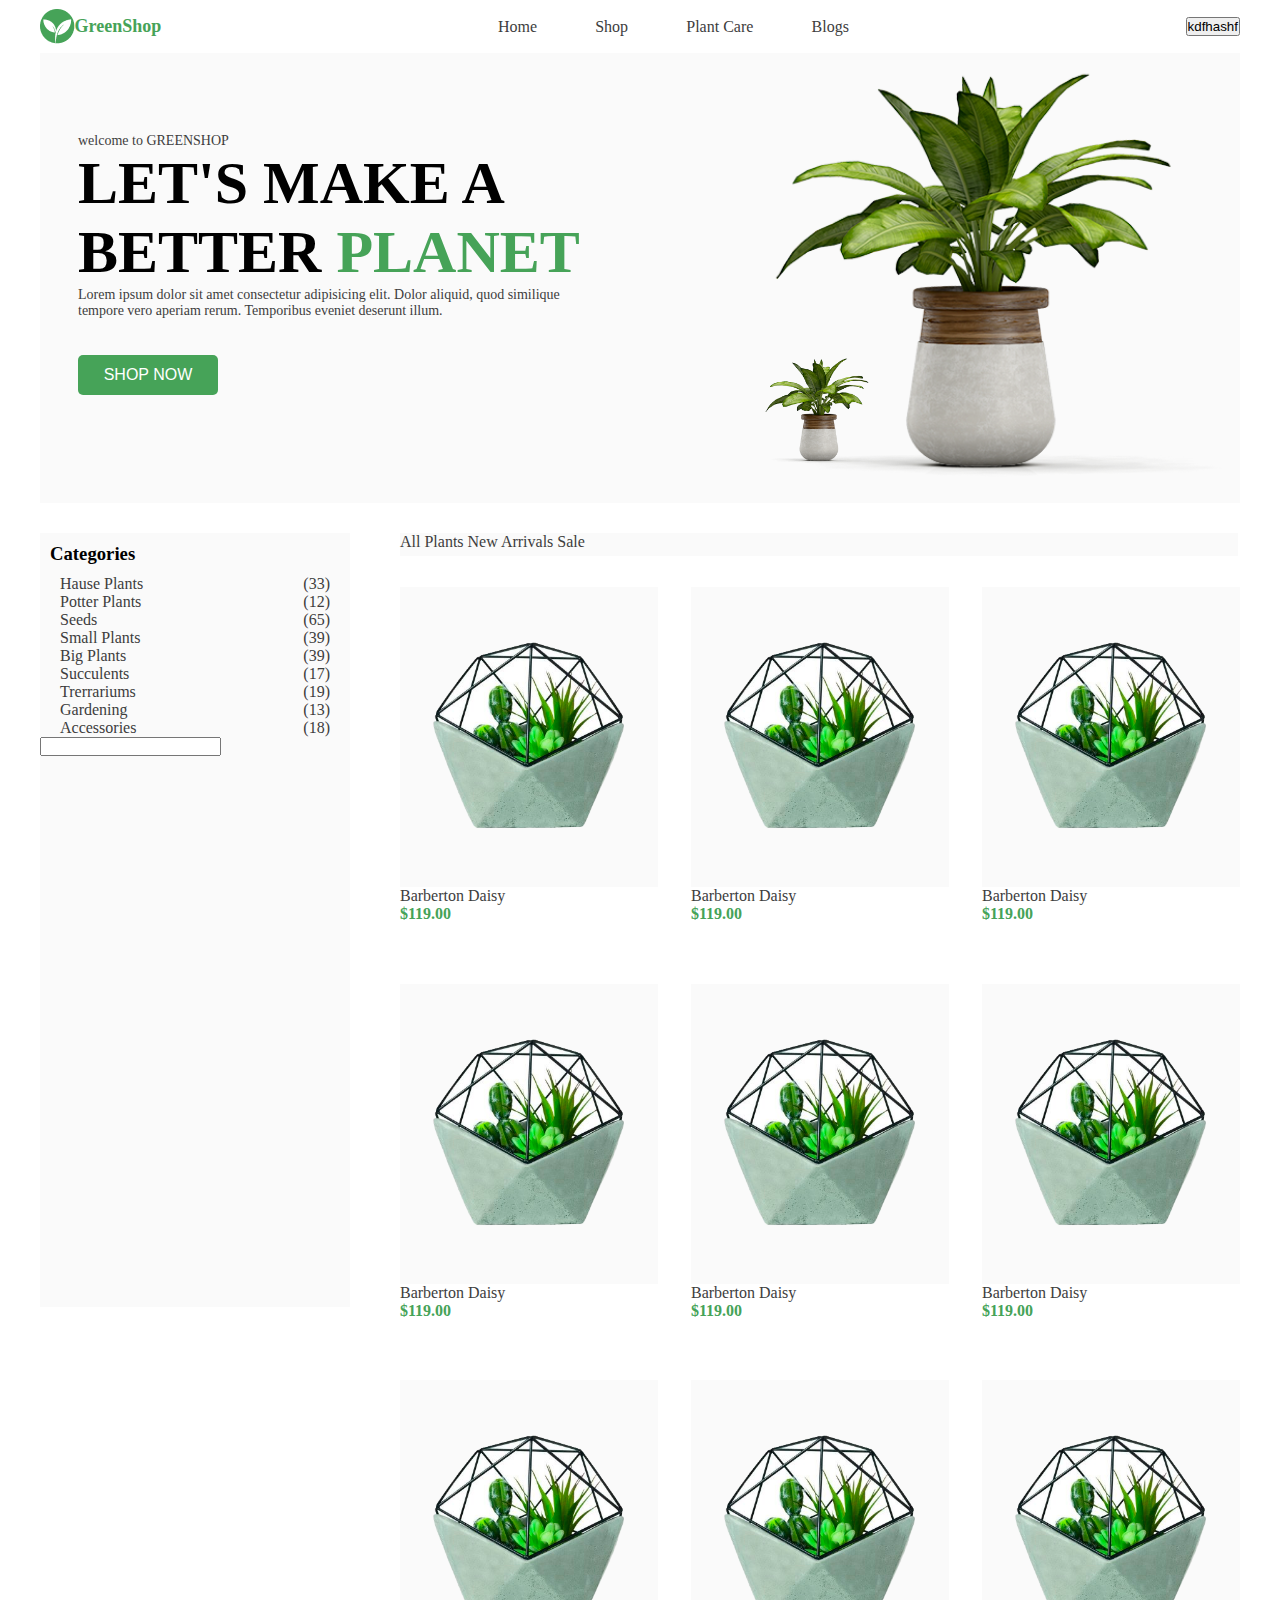
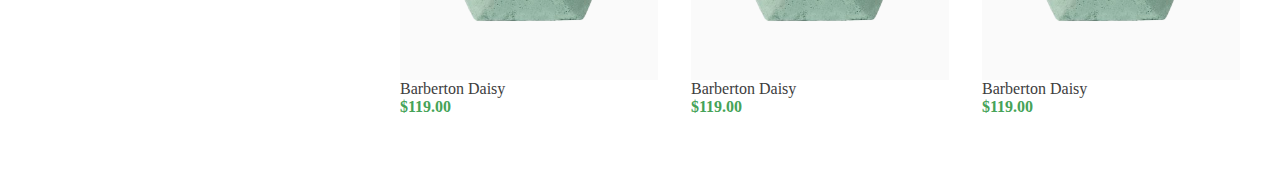
==== index.html @ c5e6c554 "cards" ====
<!DOCTYPE html>
<html lang="en">
  <head>
    <meta charset="UTF-8">
    <meta name="viewport" content="width=device-width, initial-scale=1.0">
    <link rel="stylesheet" href="../assets/scss/main.css">
    <title>Document</title>
  </head>
  <body> 
    <div class="box"> 
      <div class="headers"> 
        <div class="logo"> <img src="../assets/img/Vector.png" alt="rasm">
          <p> <strong>GreenShop</strong></p>
        </div>
        <div class="navbar"> 
          <ul> 
            <li> <a href="#">Home </a></li>
            <li> <a href="#">Shop </a></li>
            <li> <a href="#">Plant Care </a></li>
            <li> <a href="#">Blogs </a></li>
          </ul>
        </div>
        <div class="search"> 
          <button>kdfhashf</button>
        </div>
      </div>
      <div class="sliders"> 
        <div class="sliderBox"> 
          <div class="sboxLeft"> 
            <p>welcome to GREENSHOP </p>
            <h1> <strong> LET'S MAKE A BETTER <span>PLANET</span></strong></h1>
            <p>Lorem ipsum dolor sit amet consectetur adipisicing elit. Dolor aliquid, quod similique tempore vero aperiam rerum. Temporibus eveniet deserunt illum.</p><br><br>
            <button>SHOP NOW </button>
          </div>
          <div class="sboxRight"> <img class="img1" src="../assets/img/gul1.png" alt="gul bor"><img class="img2" src="../assets/img/gul1.png" alt="gul bor"></div>
        </div>
        <div class="dotBox"></div>
      </div>
      <div id="plants"> 
        <div class="plant-left"> 
          <div class="planLeftTop"> 
            <h3> <strong>Categories </strong></h3>
            <ul> 
              <li> <span>Hause Plants </span><span class="number"> (33)</span></li>
              <li> <span>Potter Plants </span><span class="nubers"> (12)</span></li>
              <li> <span>Seeds </span><span class="number">(65)</span></li>
              <li> <span>Small Plants </span><span class="number">(39)</span></li>
              <li> <span>Big Plants </span><span class="number">(39)</span></li>
              <li> <span>Succulents </span><span class="number">(17)</span></li>
              <li> <span>Trerrariums</span><span class="number">(19)</span></li>
              <li> <span>Gardening </span><span class="number">(13)</span></li>
              <li> <span>Accessories </span><span class="number">(18)</span></li>
            </ul>
            <div class="priceRange"> 
              <input type="rang">
            </div>
          </div>
        </div>
        <div class="plant-right">
          <div class="right-top">
            <ul>
              <li> <a href="#">All Plants </a></li>
              <li> <a href="#">New Arrivals</a></li>
              <li> <a href="#">Sale</a></li>
            </ul>
          </div>
          <div class="right-bottom"> <span> 
              <div class="bc-img"> <img src="../assets/img/g2.png" alt="gul"></div>
              <p>Barberton Daisy </p>
              <p class="price-plant"><strong>$119.00</strong></p></span><span> 
              <div class="bc-img"> <img src="../assets/img/g2.png" alt="gul"></div>
              <p>Barberton Daisy </p>
              <p class="price-plant"><strong>$119.00</strong></p></span><span> 
              <div class="bc-img"> <img src="../assets/img/g2.png" alt="gul"></div>
              <p>Barberton Daisy </p>
              <p class="price-plant"><strong>$119.00</strong></p></span><span> 
              <div class="bc-img"> <img src="../assets/img/g2.png" alt="gul"></div>
              <p>Barberton Daisy </p>
              <p class="price-plant"><strong>$119.00</strong></p></span><span> 
              <div class="bc-img"> <img src="../assets/img/g2.png" alt="gul"></div>
              <p>Barberton Daisy </p>
              <p class="price-plant"><strong>$119.00</strong></p></span><span> 
              <div class="bc-img"> <img src="../assets/img/g2.png" alt="gul"></div>
              <p>Barberton Daisy </p>
              <p class="price-plant"><strong>$119.00</strong></p></span><span> 
              <div class="bc-img"> <img src="../assets/img/g2.png" alt="gul"></div>
              <p>Barberton Daisy </p>
              <p class="price-plant"><strong>$119.00</strong></p></span><span> 
              <div class="bc-img"> <img src="../assets/img/g2.png" alt="gul"></div>
              <p>Barberton Daisy </p>
              <p class="price-plant"><strong>$119.00</strong></p></span><span> 
              <div class="bc-img"> <img src="../assets/img/g2.png" alt="gul"></div>
              <p>Barberton Daisy </p>
              <p class="price-plant"><strong>$119.00</strong></p></span></div>
        </div>
      </div>
    </div>
  </body>
</html>
---- assets/scss/main.css ----
* {
  margin: 0;
  padding: 0;
  box-sizing: border-box;
}

.box {
  display: flex;
  flex-direction: column;
  align-items: center;
}

.headers {
  display: flex;
  flex-direction: row;
  justify-content: space-between;
  align-items: center;
  width: 1200px;
  height: 53px;
}
.headers .logo {
  display: flex;
  flex-direction: row;
  font-size: 18px;
  align-items: center;
  color: #46A358;
}
.headers .logo img {
  width: 34.5px;
  height: 34.5px;
}
.headers .navbar {
  display: flex;
  width: 351px;
  justify-content: space-between;
}
.headers .navbar ul {
  display: flex;
  width: 351px;
  justify-content: space-between;
}
.headers .navbar ul li {
  list-style: none;
  display: inline;
  font-size: 16px;
}
.headers .navbar ul li a {
  text-decoration: none;
  color: #3D3D3D;
}

.sliders {
  width: 1200px;
  height: 450px;
  background-color: rgba(245, 245, 245, 0.5);
}
.sliders .sliderBox {
  display: flex;
  flex-direction: row;
}
.sliders .sliderBox .sboxLeft {
  width: 530px;
  height: 450px;
  margin-left: 38px;
  margin-top: 80px;
}
.sliders .sliderBox .sboxLeft h1 {
  font-size: 60px;
}
.sliders .sliderBox .sboxLeft h1 span {
  color: #46A358;
}
.sliders .sliderBox .sboxLeft p {
  font-size: 14px;
  color: #3D3D3D;
}
.sliders .sliderBox .sboxLeft button {
  width: 140px;
  height: 40px;
  background-color: #46A358;
  color: #fff;
  font-size: 16px;
  padding: auto;
  border: none;
  border-radius: 5px;
}
.sliders .sliderBox .sboxRight {
  display: flex;
  flex-direction: row;
  position: relative;
}
.sliders .sliderBox .sboxRight .img1 {
  width: 135px;
  height: 135px;
  position: absolute;
  bottom: 110px;
  left: 145px;
}
.sliders .sliderBox .sboxRight .img2 {
  width: 518px;
  height: 518px;
  position: absolute;
  bottom: 70px;
  left: 120px;
}

#plants {
  width: 1200px;
  height: 1244px;
  display: flex;
  flex-direction: row;
  justify-content: space-between;
  margin-top: 30px;
}
#plants .plant-left {
  width: 310px;
  height: 774px;
  background-color: rgba(245, 245, 245, 0.5);
}
#plants .plant-left h3 {
  margin: 10px;
}
#plants .plant-left li {
  list-style: none;
  display: flex;
  justify-content: space-between;
  width: 270px;
  margin: 0 auto;
  color: #3D3D3D;
}
#plants .plant-right {
  width: 840px;
  height: 1244px;
  display: flex;
  flex-direction: column;
  justify-content: space-between;
}
#plants .plant-right .right-top {
  display: flex;
  flex-direction: row;
  width: 838px;
  height: 23px;
  background-color: rgba(245, 245, 245, 0.5);
}
#plants .plant-right .right-top ul li {
  list-style: none;
  display: inline;
}
#plants .plant-right .right-top ul li a {
  text-decoration: none;
  color: #3D3D3D;
}
#plants .plant-right .right-bottom {
  width: 840px;
  height: 1190px;
  display: flex;
  flex-direction: row;
  flex-wrap: wrap;
  justify-content: space-between;
}
#plants .plant-right .right-bottom span .bc-img {
  width: 258px;
  height: 300px;
  display: flex;
  align-items: center;
  justify-content: center;
  background-color: rgba(245, 245, 245, 0.5);
}
#plants .plant-right .right-bottom span .bc-img img {
  width: 250px;
  height: 250px;
}
#plants .plant-right .right-bottom span p {
  color: #3D3D3D;
}
#plants .plant-right .right-bottom span .price-plant {
  color: #46A358;
}/*# sourceMappingURL=main.css.map */
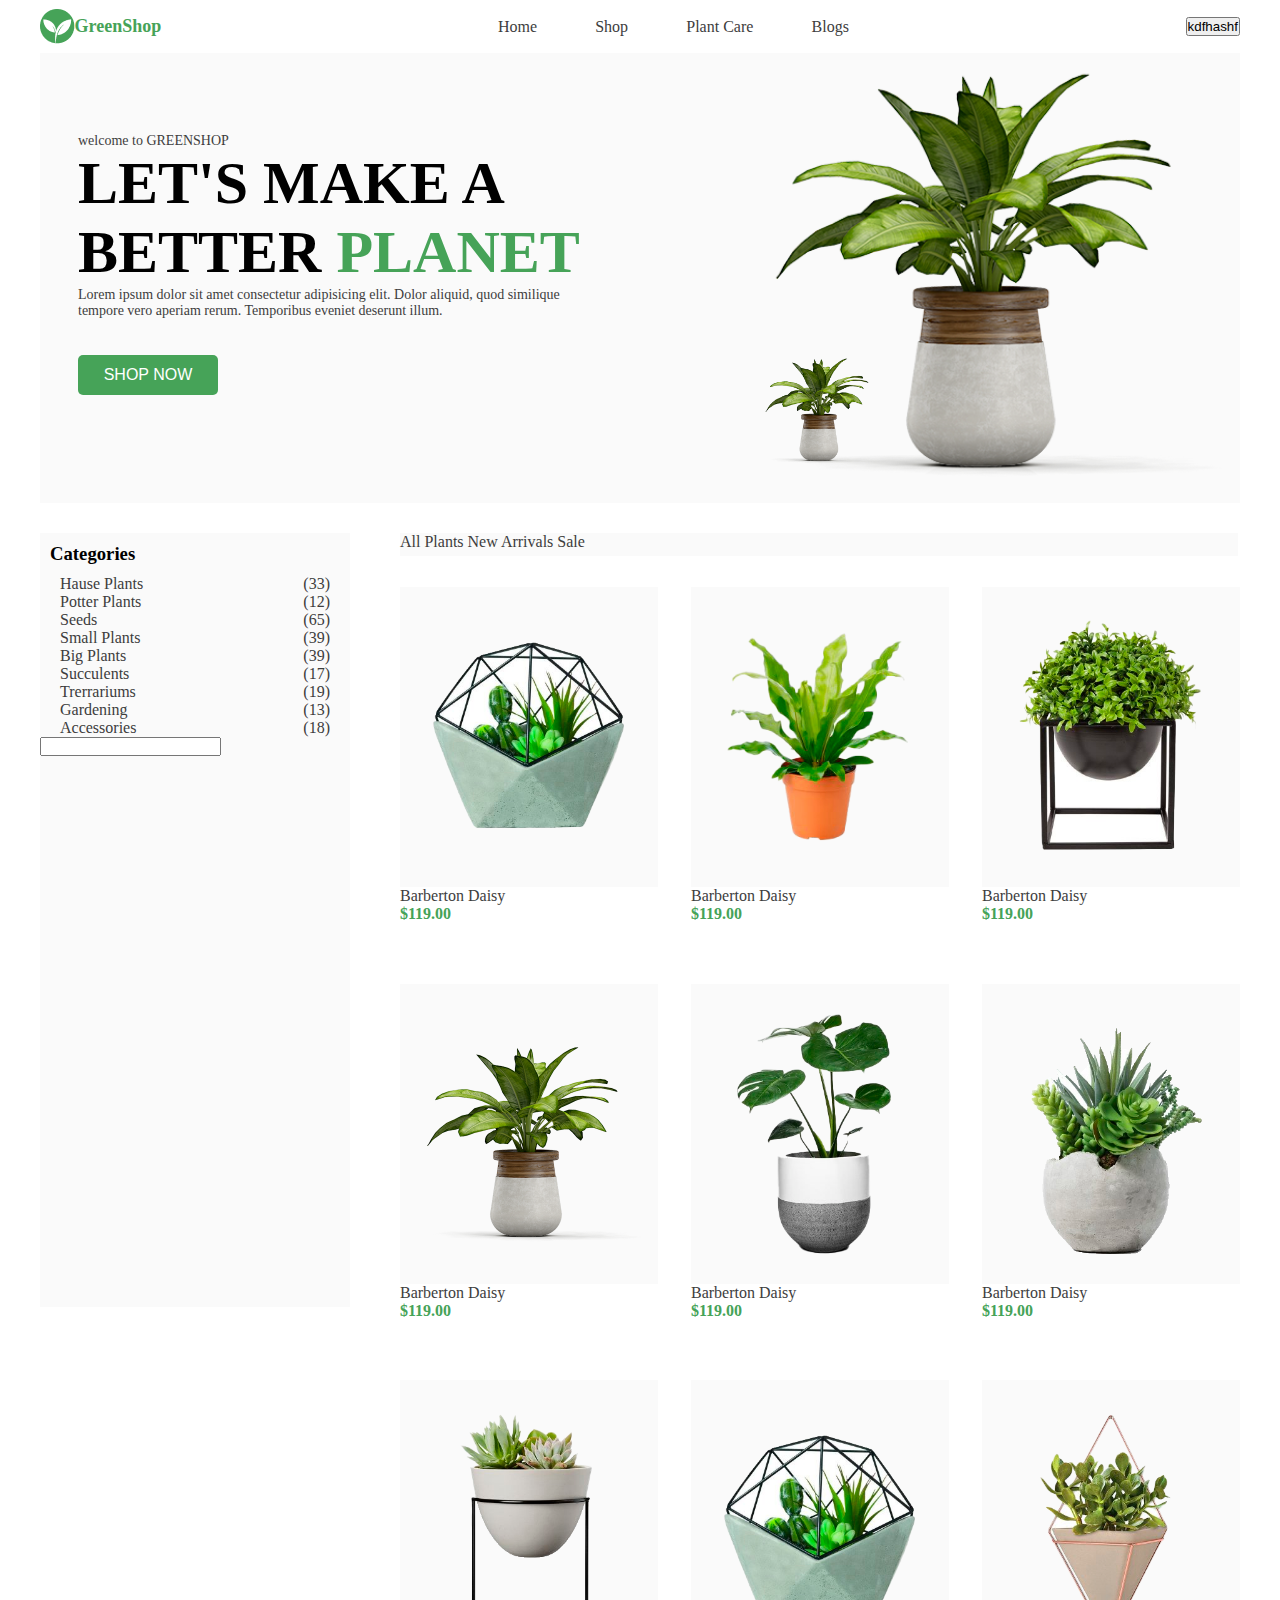
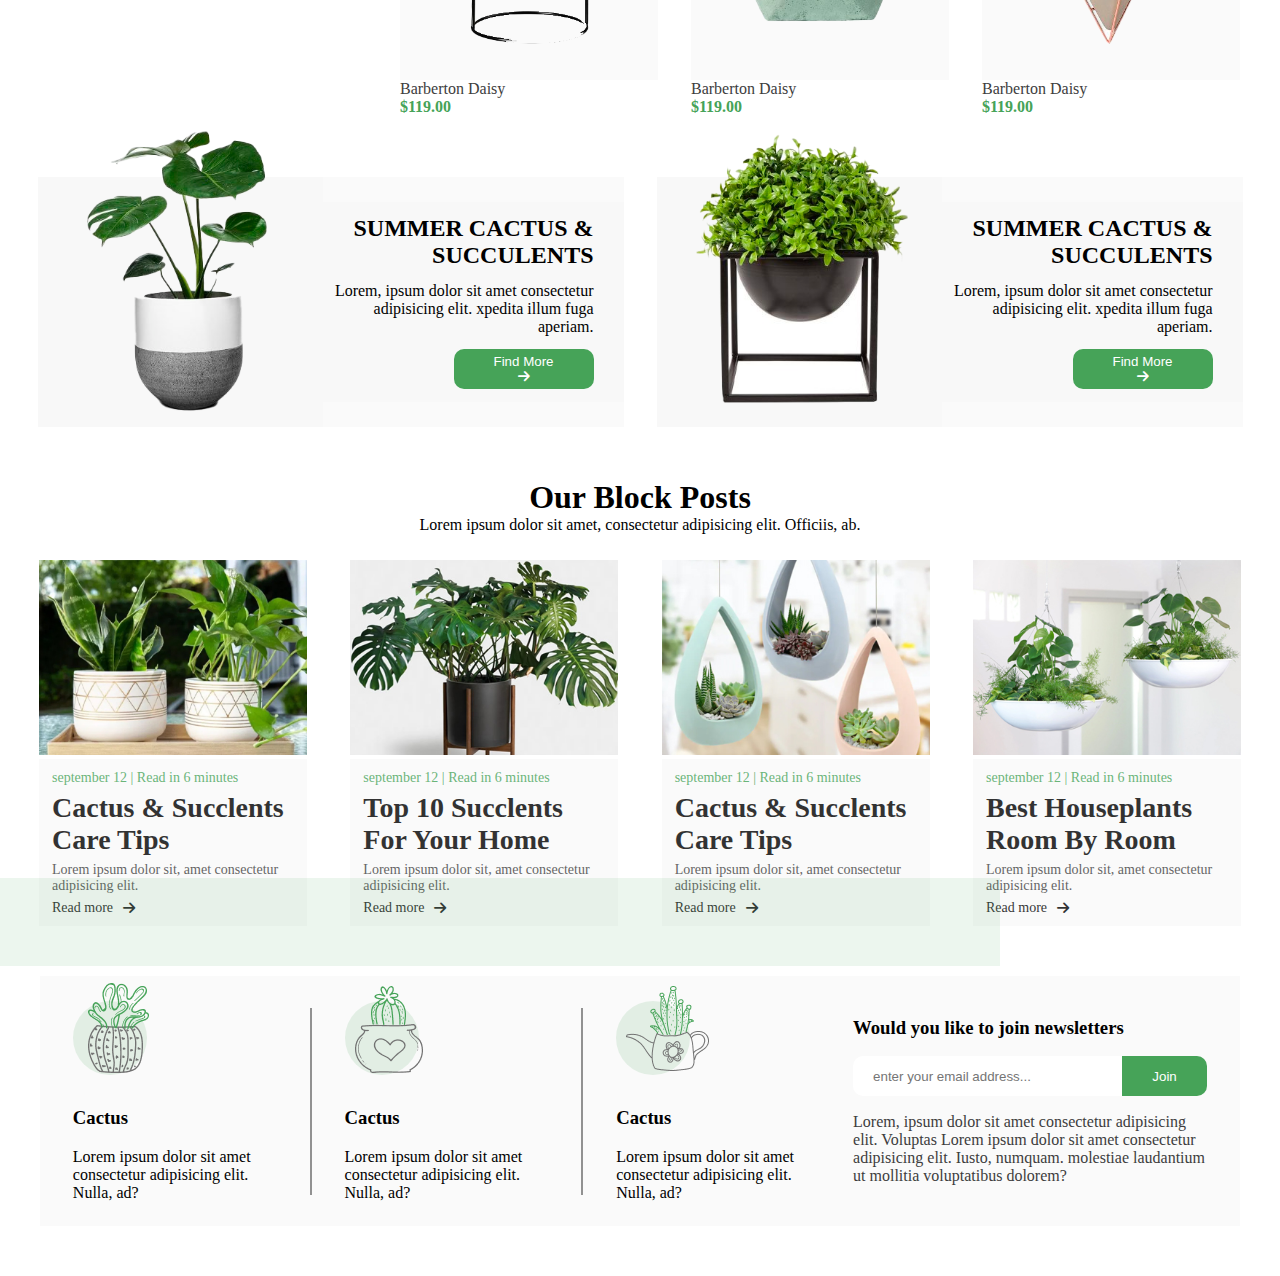
==== commit 5f2dbf85: "." ====
--- a/index.html
+++ b/index.html
@@ -4,6 +4,7 @@
     <meta charset="UTF-8">
     <meta name="viewport" content="width=device-width, initial-scale=1.0">
     <link rel="stylesheet" href="../assets/scss/main.css">
+    <link rel="stylesheet" href="https://cdnjs.cloudflare.com/ajax/libs/font-awesome/6.7.2/css/all.min.css" integrity="sha512-Evv84Mr4kqVGRNSgIGL/F/aIDqQb7xQ2vcrdIwxfjThSH8CSR7PBEakCr51Ck+w+/U6swU2Im1vVX0SVk9ABhg==" crossorigin="anonymous" referrerpolicy="no-referrer">
     <title>Document</title>
   </head>
   <body> 
@@ -68,30 +69,115 @@
               <div class="bc-img"> <img src="../assets/img/g2.png" alt="gul"></div>
               <p>Barberton Daisy </p>
               <p class="price-plant"><strong>$119.00</strong></p></span><span> 
-              <div class="bc-img"> <img src="../assets/img/g2.png" alt="gul"></div>
+              <div class="bc-img"> <img src="../assets/img/g3.png" alt="gul"></div>
+              <p>Barberton Daisy </p>
+              <p class="price-plant"><strong>$119.00</strong></p></span><span> 
+              <div class="bc-img"> <img src="../assets/img/g4.png" alt="gul"></div>
+              <p>Barberton Daisy </p>
+              <p class="price-plant"><strong>$119.00</strong></p></span><span> 
+              <div class="bc-img"> <img src="../assets/img/gul1.png" alt="gul"></div>
+              <p>Barberton Daisy </p>
+              <p class="price-plant"><strong>$119.00</strong></p></span><span> 
+              <div class="bc-img"> <img src="../assets/img/g5.png" alt="gul"></div>
+              <p>Barberton Daisy </p>
+              <p class="price-plant"><strong>$119.00</strong></p></span><span> 
+              <div class="bc-img"> <img src="../assets/img/g8.png" alt="gul"></div>
+              <p>Barberton Daisy </p>
+              <p class="price-plant"><strong>$119.00</strong></p></span><span> 
+              <div class="bc-img"> <img src="../assets/img/g7.png" alt="gul"></div>
               <p>Barberton Daisy </p>
               <p class="price-plant"><strong>$119.00</strong></p></span><span> 
               <div class="bc-img"> <img src="../assets/img/g2.png" alt="gul"></div>
               <p>Barberton Daisy </p>
               <p class="price-plant"><strong>$119.00</strong></p></span><span> 
-              <div class="bc-img"> <img src="../assets/img/g2.png" alt="gul"></div>
-              <p>Barberton Daisy </p>
-              <p class="price-plant"><strong>$119.00</strong></p></span><span> 
-              <div class="bc-img"> <img src="../assets/img/g2.png" alt="gul"></div>
-              <p>Barberton Daisy </p>
-              <p class="price-plant"><strong>$119.00</strong></p></span><span> 
-              <div class="bc-img"> <img src="../assets/img/g2.png" alt="gul"></div>
-              <p>Barberton Daisy </p>
-              <p class="price-plant"><strong>$119.00</strong></p></span><span> 
-              <div class="bc-img"> <img src="../assets/img/g2.png" alt="gul"></div>
-              <p>Barberton Daisy </p>
-              <p class="price-plant"><strong>$119.00</strong></p></span><span> 
-              <div class="bc-img"> <img src="../assets/img/g2.png" alt="gul"></div>
-              <p>Barberton Daisy </p>
-              <p class="price-plant"><strong>$119.00</strong></p></span><span> 
-              <div class="bc-img"> <img src="../assets/img/g2.png" alt="gul"></div>
+              <div class="bc-img"> <img src="../assets/img/g9.png" alt="gul"></div>
               <p>Barberton Daisy </p>
               <p class="price-plant"><strong>$119.00</strong></p></span></div>
+        </div>
+      </div>
+      <div id="infoCards"> 
+        <div> 
+          <div class="info-cards-img"> <img src="../assets/img/g5.png" alt="gul"></div>
+          <div class="info-cards-content">  
+            <h2>SUMMER CACTUS & SUCCULENTS </h2>
+            <p>Lorem, ipsum dolor sit amet consectetur adipisicing elit. xpedita illum fuga aperiam.</p>
+            <button> 
+              <p>Find More </p><i class="fa-solid fa-arrow-right"></i>
+            </button>
+          </div>
+        </div>
+        <div> 
+          <div class="info-cards-img"> <img src="../assets/img/g4.png" alt="gul"></div>
+          <div class="info-cards-content">  
+            <h2>SUMMER CACTUS & SUCCULENTS </h2>
+            <p>Lorem, ipsum dolor sit amet consectetur adipisicing elit. xpedita illum fuga aperiam.</p>
+            <button> 
+              <p>Find More </p><i class="fa-solid fa-arrow-right"></i>
+            </button>
+          </div>
+        </div>
+      </div>
+      <div id="ourBlockPosts"> 
+        <div class="postContent"> 
+          <h1>Our Block Posts </h1>
+          <p>Lorem ipsum dolor sit amet, consectetur adipisicing elit. Officiis, ab.</p>
+        </div>
+        <div class="ourBPcards"> <span> <img src="../assets/img/og1.jpg" alt="gul bor">
+            <div class="cardBPtext"> 
+              <p>september 12 | Read in 6 minutes</p>
+              <h1>Cactus & Succlents Care Tips </h1>
+              <p>Lorem ipsum dolor sit, amet consectetur adipisicing elit.</p><a href="#"> <span> Read more </span><i class="fa-solid fa-arrow-right"></i></a>
+            </div></span><span> <img src="../assets/img/og2.jpg" alt="gul bor">
+            <div class="cardBPtext"> 
+              <p>september 12 | Read in 6 minutes</p>
+              <h1>Top 10 Succlents For Your Home </h1>
+              <p>Lorem ipsum dolor sit, amet consectetur adipisicing elit.</p><a href="#"> <span> Read more </span><i class="fa-solid fa-arrow-right"></i></a>
+            </div></span><span> <img src="../assets/img/og3.jpg" alt="gul bor">
+            <div class="cardBPtext"> 
+              <p>september 12 | Read in 6 minutes</p>
+              <h1>Cactus & Succlents Care Tips </h1>
+              <p>Lorem ipsum dolor sit, amet consectetur adipisicing elit.</p><a href="#"> <span> Read more </span><i class="fa-solid fa-arrow-right"></i></a>
+            </div></span><span> <img src="../assets/img/og4.jpg" alt="gul bor">
+            <div class="cardBPtext"> 
+              <p>september 12 | Read in 6 minutes</p>
+              <h1>Best Houseplants Room By Room </h1>
+              <p>Lorem ipsum dolor sit, amet consectetur adipisicing elit.</p><a href="#"> <span> Read more </span><i class="fa-solid fa-arrow-right"></i></a>
+            </div></span></div>
+      </div>
+      <div id="greeLine"> 
+        <div></div>
+      </div>
+      <div id="joinNews"> <span>
+          <div class="imgArena"> 
+            <div class="srcile"> </div>
+            <div class="f1"> <img src="../assets/img/j1t.png" alt="tinak"></div>
+            <div class="f2"><img src="../assets/img/j1b.png" alt="tinak"></div>
+          </div>
+          <h3>Cactus </h3>
+          <p>Lorem ipsum dolor sit amet consectetur adipisicing elit. Nulla, ad?</p></span>
+        <div id="vertical"></div><span>
+          <div class="imgArena"> 
+            <div class="srcile"> 
+              <div class="f3"><img src="../assets/img/j2.png" alt="tinak"></div>
+            </div>
+          </div>
+          <h3>Cactus </h3>
+          <p>Lorem ipsum dolor sit amet consectetur adipisicing elit. Nulla, ad?</p></span>
+        <div id="vertical"></div><span>
+          <div class="imgArena"> 
+            <div class="srcile"> 
+              <div class="f3"><img src="../assets/img/j3.png" alt="tinak"></div>
+            </div>
+          </div>
+          <h3>Cactus </h3>
+          <p>Lorem ipsum dolor sit amet consectetur adipisicing elit. Nulla, ad?</p></span>
+        <div class="joinIn"> 
+          <h3>Would you like to join newsletters</h3>
+          <div> 
+            <input type="email" placeholder="enter your email address..." id="emailin">
+            <input type="submit" value="Join" id="submit">
+          </div>
+          <p>Lorem, ipsum dolor sit amet consectetur adipisicing elit. Voluptas Lorem ipsum dolor sit amet consectetur adipisicing elit. Iusto, numquam. molestiae laudantium ut mollitia voluptatibus dolorem?</p>
         </div>
       </div>
     </div>
--- a/assets/scss/main.css
+++ b/assets/scss/main.css
@@ -175,4 +175,220 @@
 }
 #plants .plant-right .right-bottom span .price-plant {
   color: #46A358;
+}
+
+#infoCards {
+  width: 1205px;
+  height: 302px;
+  display: flex;
+  justify-content: space-between;
+}
+#infoCards div {
+  width: 586px;
+  height: 250px;
+  background-color: rgba(245, 245, 245, 0.5);
+  display: flex;
+  justify-content: space-between;
+}
+#infoCards div .info-cards-img {
+  position: relative;
+}
+#infoCards div .info-cards-img img {
+  position: absolute;
+  bottom: 10px;
+  width: 292px;
+  height: 292px;
+}
+#infoCards div .info-cards-content {
+  display: flex;
+  flex-direction: column;
+  text-align: end;
+  align-items: end;
+  justify-content: space-evenly;
+  height: 200px;
+  padding-right: 30px;
+  margin: auto 0;
+}
+#infoCards div .info-cards-content button {
+  background-color: #46A358;
+  color: #fff;
+  width: 140px;
+  height: 40px;
+  border-radius: 10px;
+  border: none;
+}
+
+#ourBlockPosts {
+  display: flex;
+  width: 1202px;
+  height: 447px;
+  flex-direction: column;
+  justify-content: space-between;
+}
+#ourBlockPosts .postContent {
+  text-align: center;
+}
+#ourBlockPosts .ourBPcards {
+  display: flex;
+  width: 1202px;
+  justify-content: space-between;
+}
+#ourBlockPosts .ourBPcards span img {
+  width: 268px;
+  height: 195.17px;
+}
+#ourBlockPosts .ourBPcards span .cardBPtext {
+  width: 268px;
+  height: 167px;
+  background-color: rgba(245, 245, 245, 0.5);
+  opacity: 0.8;
+  padding: 10.5px 13px;
+  display: flex;
+  flex-direction: column;
+  justify-content: space-between;
+  font-size: 14px;
+}
+#ourBlockPosts .ourBPcards span .cardBPtext p:first-of-type {
+  color: #46A358;
+}
+#ourBlockPosts .ourBPcards span .cardBPtext p {
+  color: #3D3D3D;
+}
+#ourBlockPosts .ourBPcards span .cardBPtext a {
+  text-decoration: none;
+  color: black;
+  display: flex;
+  align-items: center;
+}
+#ourBlockPosts .ourBPcards span .cardBPtext a span {
+  color: black;
+}
+#ourBlockPosts .ourBPcards span .cardBPtext a i {
+  padding-left: 10px;
+  font-size: 14px;
+}
+
+#greeLine {
+  position: relative;
+}
+#greeLine div {
+  width: 1200px;
+  height: 88px;
+  background-color: rgba(70, 163, 88, 0.1);
+  position: absolute;
+  right: -360px;
+  top: -48px;
+}
+
+#joinNews {
+  width: 1200px;
+  height: 250px;
+  background-color: rgba(245, 245, 245, 0.5);
+  margin: 50px auto;
+  display: flex;
+  flex-direction: row;
+  align-items: center;
+  justify-content: space-evenly;
+}
+#joinNews #vertical {
+  height: 187px;
+  width: 1px;
+  background-color: #46A358;
+  border: solid 1px rgb(145, 145, 145);
+}
+#joinNews span {
+  width: 204px;
+  height: 201px;
+  display: flex;
+  flex-direction: column;
+  justify-content: space-between;
+}
+#joinNews span p {
+  width: 204px;
+}
+#joinNews span .imgArena {
+  width: 87px;
+  height: 87px;
+  position: relative;
+}
+#joinNews span .imgArena .srcile {
+  width: 74px;
+  height: 74px;
+  border-radius: 50%;
+  background-color: rgba(70, 163, 88, 0.13);
+  position: absolute;
+}
+#joinNews span .imgArena .f1 img {
+  position: absolute;
+  left: 15px;
+  top: -18px;
+  z-index: 1;
+}
+#joinNews span .imgArena .f2 img {
+  position: absolute;
+  left: 15px;
+  top: 24px;
+}
+#joinNews span .imgArena .f3 img {
+  position: absolute;
+  left: 10px;
+  top: -15px;
+}
+#joinNews .joinIn {
+  height: 201px;
+  display: flex;
+  flex-direction: column;
+  justify-content: space-evenly;
+}
+#joinNews .joinIn div {
+  width: 354px;
+  height: 40px;
+  display: flex;
+  flex-direction: row;
+  margin: 0;
+  border: none;
+}
+#joinNews .joinIn div #submit {
+  width: 85px;
+  height: 40px;
+  border: none;
+  border-top-right-radius: 10px;
+  border-bottom-right-radius: 10px;
+  background-color: #46A358;
+  color: #fff;
+}
+#joinNews .joinIn div #emailin {
+  width: 269px;
+  height: 40px;
+  border: none;
+  border-top-left-radius: 10px;
+  border-bottom-left-radius: 10px;
+  color: #fff;
+  padding-left: 20px;
+}
+#joinNews .joinIn p {
+  color: #3D3D3D;
+  width: 354px;
+}
+
+#contactsBox {
+  display: flex;
+  flex-direction: row;
+  align-items: center;
+  width: 1000px;
+  height: 50px;
+  justify-content: space-evenly;
+  position: relative;
+  left: -120px;
+}
+#contactsBox .con {
+  display: flex;
+  flex-direction: row;
+  align-items: center;
+}
+#contactsBox .con img {
+  margin-right: 10px;
+}
+#contactsBox .location p {
+  width: 179px;
 }/*# sourceMappingURL=main.css.map */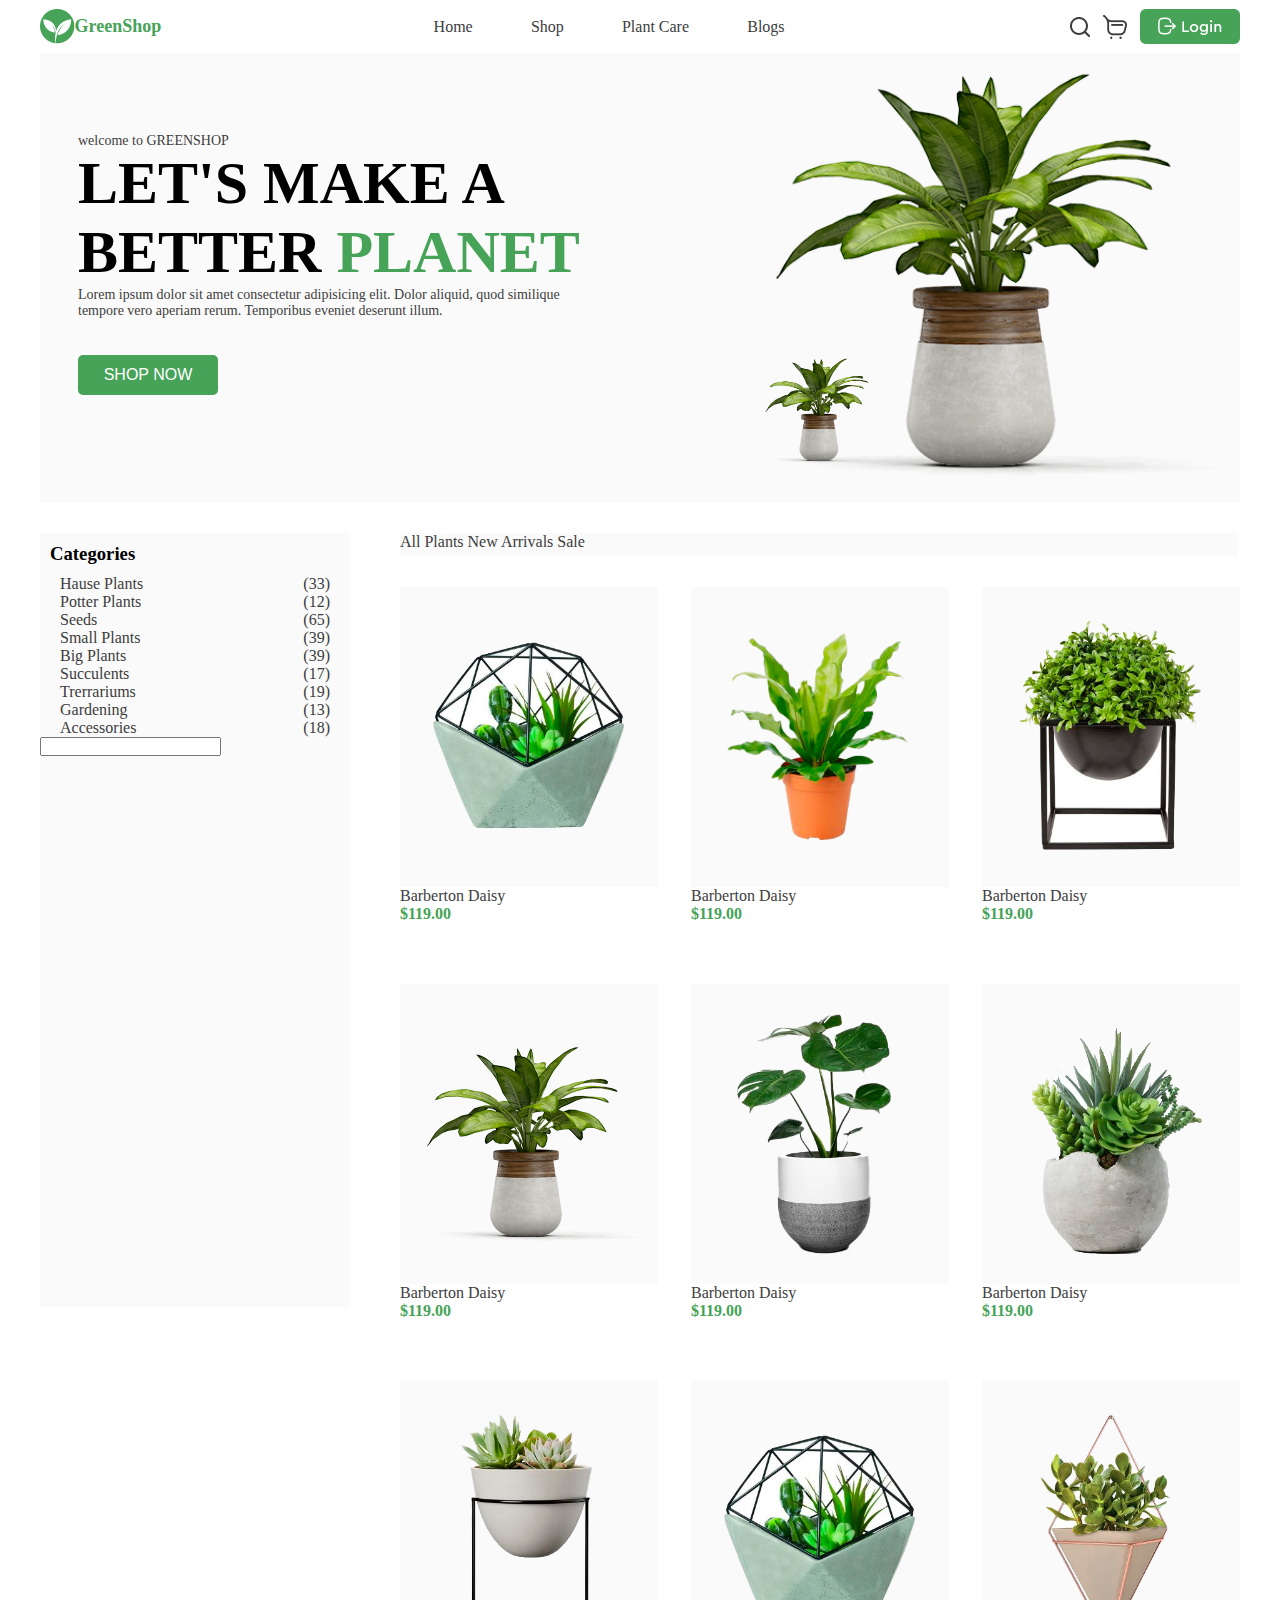
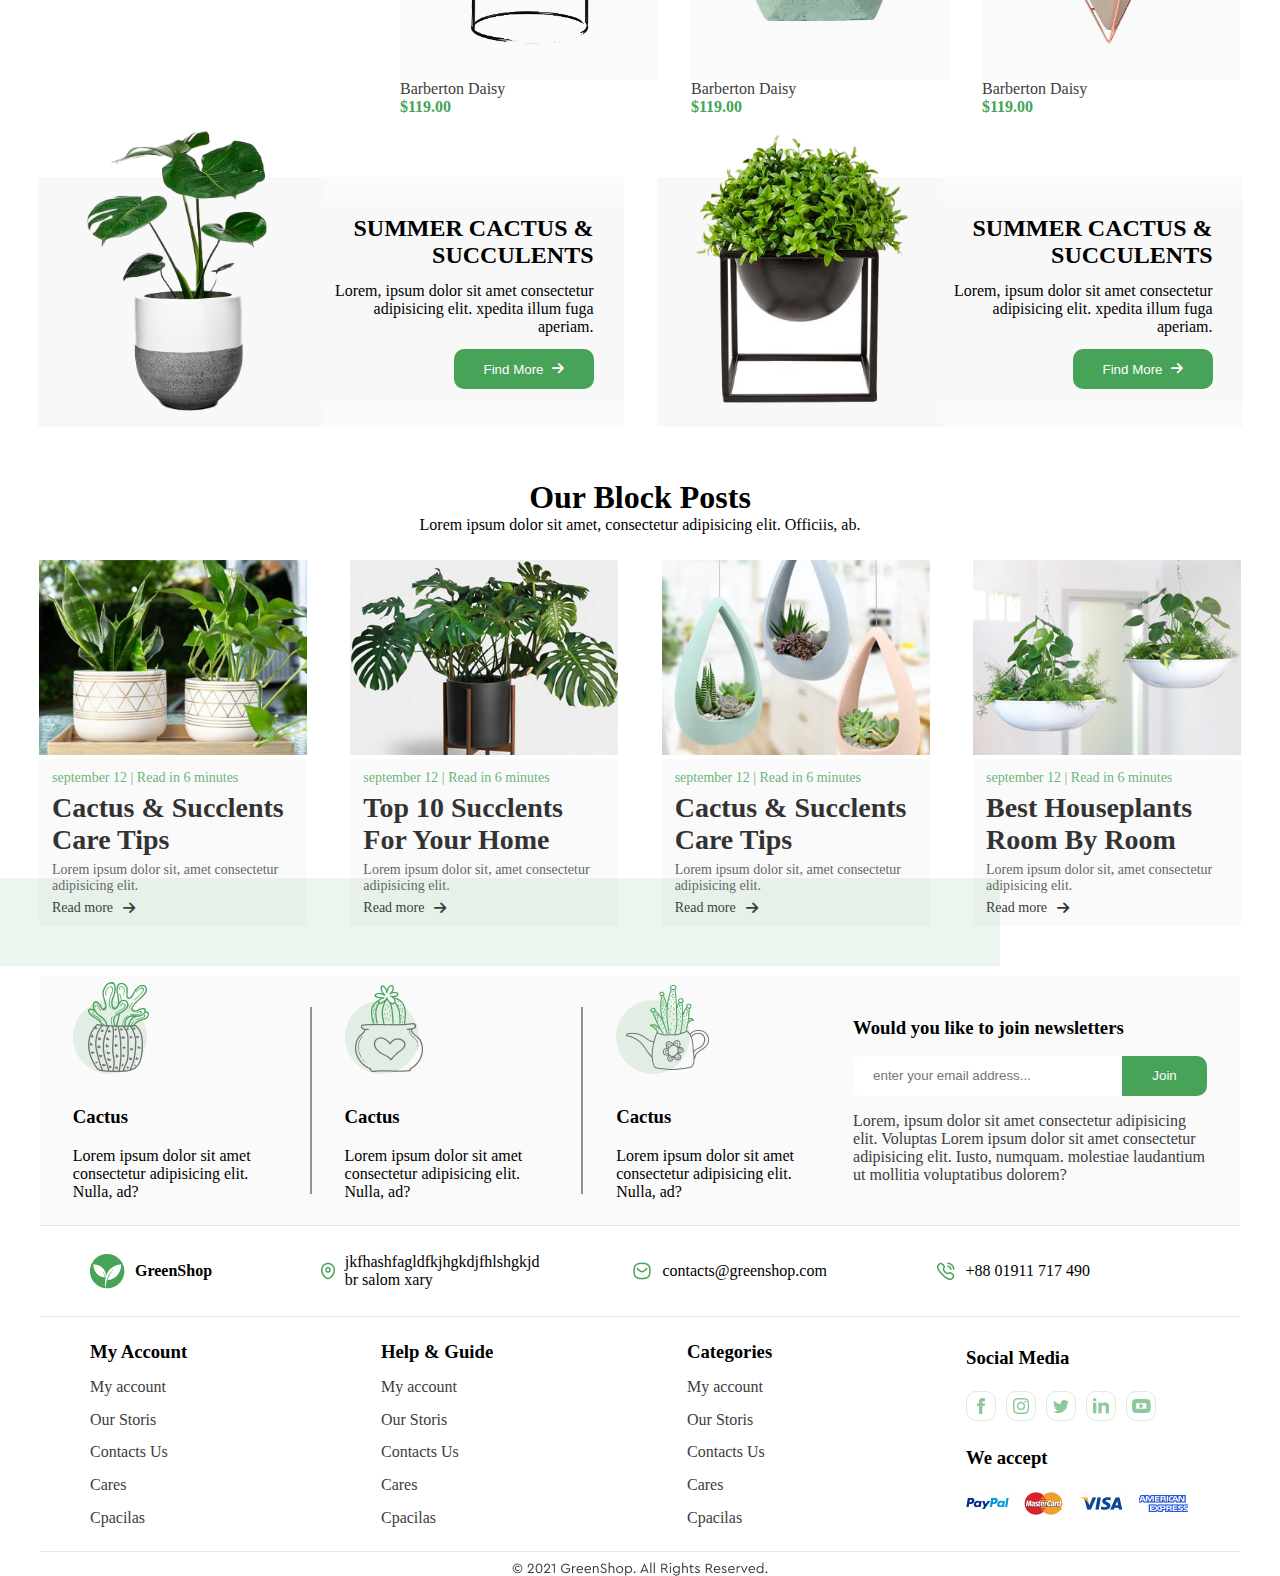
==== commit ba0b49a3: "page" ====
--- a/index.html
+++ b/index.html
@@ -21,9 +21,7 @@
             <li> <a href="#">Blogs </a></li>
           </ul>
         </div>
-        <div class="search"> 
-          <button>kdfhashf</button>
-        </div>
+        <div class="search"> <img src="../assets/img/search.png" alt="search"><img src="../assets/img/carzin.png" alt="savatcha"><img src="../assets/img/Login.png" alt="in"></div>
       </div>
       <div class="sliders"> 
         <div class="sliderBox"> 
@@ -180,6 +178,43 @@
           <p>Lorem, ipsum dolor sit amet consectetur adipisicing elit. Voluptas Lorem ipsum dolor sit amet consectetur adipisicing elit. Iusto, numquam. molestiae laudantium ut mollitia voluptatibus dolorem?</p>
         </div>
       </div>
+      <div id="contactsBox"> 
+        <div class="logo con"><img src="../assets/img/Vector.png" alt="rasm">
+          <p> <strong>GreenShop</strong></p>
+        </div>
+        <div class="location con"> <img src="../assets/img/Location.png" alt="lokatsiya">
+          <p>
+             jkfhashfagldfkjhgkdjfhlshgkjd br
+            salom xary
+          </p>
+        </div>
+        <div class="emailCon con"> <img src="../assets/img/Message.png" alt="email">
+          <p>contacts@greenshop.com</p>
+        </div>
+        <div class="phone con"> <img src="../assets/img/Calling.png" alt="call">
+          <p>+88 01911 717 490</p>
+        </div>
+      </div>
+      <div class="footers"> <span> 
+          <h3> <strong>My Account</strong></h3><a href="#">My account </a><a href="#">Our Storis</a><a href="#">Contacts Us </a><a href="#">Cares </a><a href="#">Cpacilas </a></span><span> 
+          <h3> <strong>Help & Guide</strong></h3><a href="#">My account </a><a href="#">Our Storis</a><a href="#">Contacts Us </a><a href="#">Cares </a><a href="#">Cpacilas </a></span><span> 
+          <h3> <strong>Categories</strong></h3><a href="#">My account </a><a href="#">Our Storis</a><a href="#">Contacts Us </a><a href="#">Cares </a><a href="#">Cpacilas </a></span>
+        <div class="socialAndAccept">
+          <div class="socialmedia">   
+            <h3> <strong>Social Media</strong><br><br></h3>
+            <div> 
+              <div class="socilasBox"><img src="../assets/img/Facebook.png" alt="facebook"></div>
+              <div class="socilasBox"><img src="../assets/img/Instagram.png" alt="facebook"></div>
+              <div class="socilasBox"><img src="../assets/img/Twitter.png" alt="facebook"></div>
+              <div class="socilasBox"><img src="../assets/img/inlink.png" alt="facebook"></div>
+              <div class="socilasBox"><img src="../assets/img/youtube.png" alt="facebook"></div>
+            </div>
+          </div>
+          <div class="accepts"> 
+            <h3> <strong>We accept </strong><br><br></h3><img src="../assets/img/accept.png" alt="accept">
+          </div>
+        </div>
+      </div><img src="../assets/img/greenf.png" alt="gren">
     </div>
   </body>
 </html>--- a/assets/scss/main.css
+++ b/assets/scss/main.css
@@ -47,6 +47,18 @@
 .headers .navbar ul li a {
   text-decoration: none;
   color: #3D3D3D;
+}
+.headers .search {
+  display: flex;
+  align-items: center;
+  height: 35px;
+}
+.headers .search img {
+  margin-left: 13px;
+}
+.headers .search img:nth-child(3) {
+  width: 100px;
+  height: 35px;
 }
 
 .sliders {
@@ -210,6 +222,10 @@
   margin: auto 0;
 }
 #infoCards div .info-cards-content button {
+  display: flex;
+  flex-direction: row;
+  align-items: center;
+  justify-content: center;
   background-color: #46A358;
   color: #fff;
   width: 140px;
@@ -217,6 +233,9 @@
   border-radius: 10px;
   border: none;
 }
+#infoCards div .info-cards-content button i {
+  margin-left: 8px;
+}
 
 #ourBlockPosts {
   display: flex;
@@ -284,11 +303,12 @@
   width: 1200px;
   height: 250px;
   background-color: rgba(245, 245, 245, 0.5);
-  margin: 50px auto;
+  margin-top: 50px;
   display: flex;
   flex-direction: row;
   align-items: center;
   justify-content: space-evenly;
+  border-bottom: 1px solid rgba(70, 163, 88, 0.2);
 }
 #joinNews #vertical {
   height: 187px;
@@ -374,12 +394,13 @@
 #contactsBox {
   display: flex;
   flex-direction: row;
-  align-items: center;
-  width: 1000px;
+  padding: 0 50px;
+  width: 1100px;
   height: 50px;
-  justify-content: space-evenly;
+  justify-content: space-between;
   position: relative;
-  left: -120px;
+  left: -50px;
+  margin: 20px auto;
 }
 #contactsBox .con {
   display: flex;
@@ -391,4 +412,46 @@
 }
 #contactsBox .location p {
   width: 179px;
+}
+
+.footers {
+  display: flex;
+  justify-content: space-between;
+  padding: 0 50px;
+  width: 1200px;
+  height: 236px;
+  align-items: center;
+  border-top: 1px solid rgba(70, 163, 88, 0.2);
+  border-bottom: 1px solid rgba(70, 163, 88, 0.2);
+  margin-bottom: 10px;
+}
+.footers span {
+  height: 200px;
+  display: flex;
+  flex-direction: column;
+  justify-content: space-around;
+}
+.footers span a {
+  text-decoration: none;
+  color: #3D3D3D;
+}
+.footers .socialAndAccept {
+  height: 200px;
+  display: flex;
+  flex-direction: column;
+  justify-content: space-around;
+}
+.footers .socialAndAccept .socialmedia div {
+  display: flex;
+  flex-direction: row;
+}
+.footers .socialAndAccept .socialmedia div .socilasBox {
+  width: 30px;
+  height: 30px;
+  border: 1px solid rgba(70, 163, 88, 0.2);
+  border-radius: 10px;
+  display: flex;
+  justify-content: center;
+  align-items: center;
+  margin-right: 10px;
 }/*# sourceMappingURL=main.css.map */